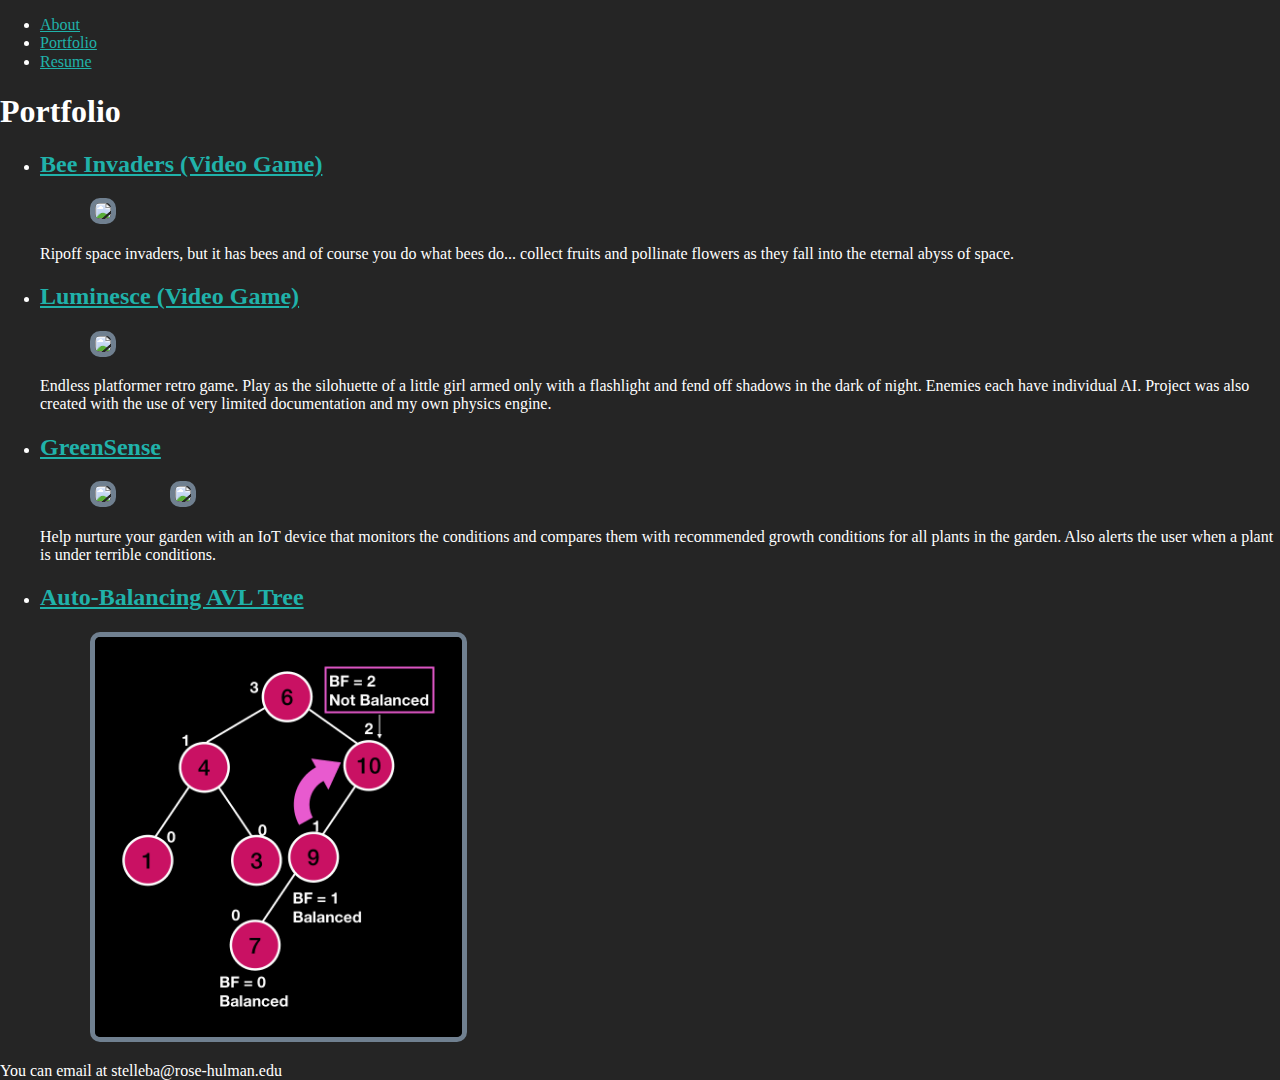
==== portfolio.html @ eab50f81 "Resume" ====
<!DOCTYPE html>
<html lang="en">

<head>
    <meta charset="utf-8" />
    <meta name="viewport" content="width=device-width, initial-scale=1" />
    <title>Bryce Stelle's Portfolio</title>
    <link rel="stylesheet" href="styles/normalize.css" />
    <link rel="stylesheet" href="styles/main.css" />
    <link rel="icon" href="images/favicon.png" />
</head>

<body id="portfolio">
    <nav>
        <ul>
            <li><a href="index.html">About</a></li>
            <li><a href="portfolio.html">Portfolio</a></li>
            <li><a href="resume.html">Resume</a></li>
        </ul>
    </nav>
    <main>
        <h1>Portfolio</h1>
        <ul id="portfolioItems">
            <li>
                <h2><a href="#">Bee Invaders (Video Game)</a></h2>
                <img src="images/projects/######.png">
                <p>Ripoff space invaders, but it has bees and of course you do what bees do... collect fruits and pollinate flowers as they fall into the eternal abyss of space.</p>
            </li>
            <li>
                <h2><a href="#">Luminesce (Video Game)</a></h2>
                <img src="images/projects/luminesce.png">
                <p>Endless platformer retro game. Play as the silohuette of a little girl armed only with a flashlight and fend off shadows in the dark of night. Enemies each have individual AI. Project was also created with the use of very limited documentation and my own physics engine.</p>
            </li>
            <li>
                <h2><a href="#">GreenSense</a></h2>
                <img src="images/projects/greensense1.png">
                <img src="images/projects/greensense2.png">
                <p>Help nurture your garden with an IoT device that monitors the conditions and compares them with recommended growth conditions for all plants in the garden. Also alerts the user when a plant is under terrible conditions.</p>
            </li>
            <li>
                <h2><a href="#">Auto-Balancing AVL Tree</a></h2>
                <img src="images/projects/autobalancingAVLTREE.png">
            </li>
            
        </ul>
    </main>
    <footer>
        You can email at stelleba@rose-hulman.edu
    </footer>

    <script src="scripts/main.js"></script>
</body>

</html>
---- styles/main.css ----
body {
    background-color: rgb(37, 37, 37);
    color: white;
}

img {
    max-height: 25em;
    margin-left: 50px;
    border: slategray 5px solid;
    border-radius: 10px;
}

a{
    color: lightseagreen;
}
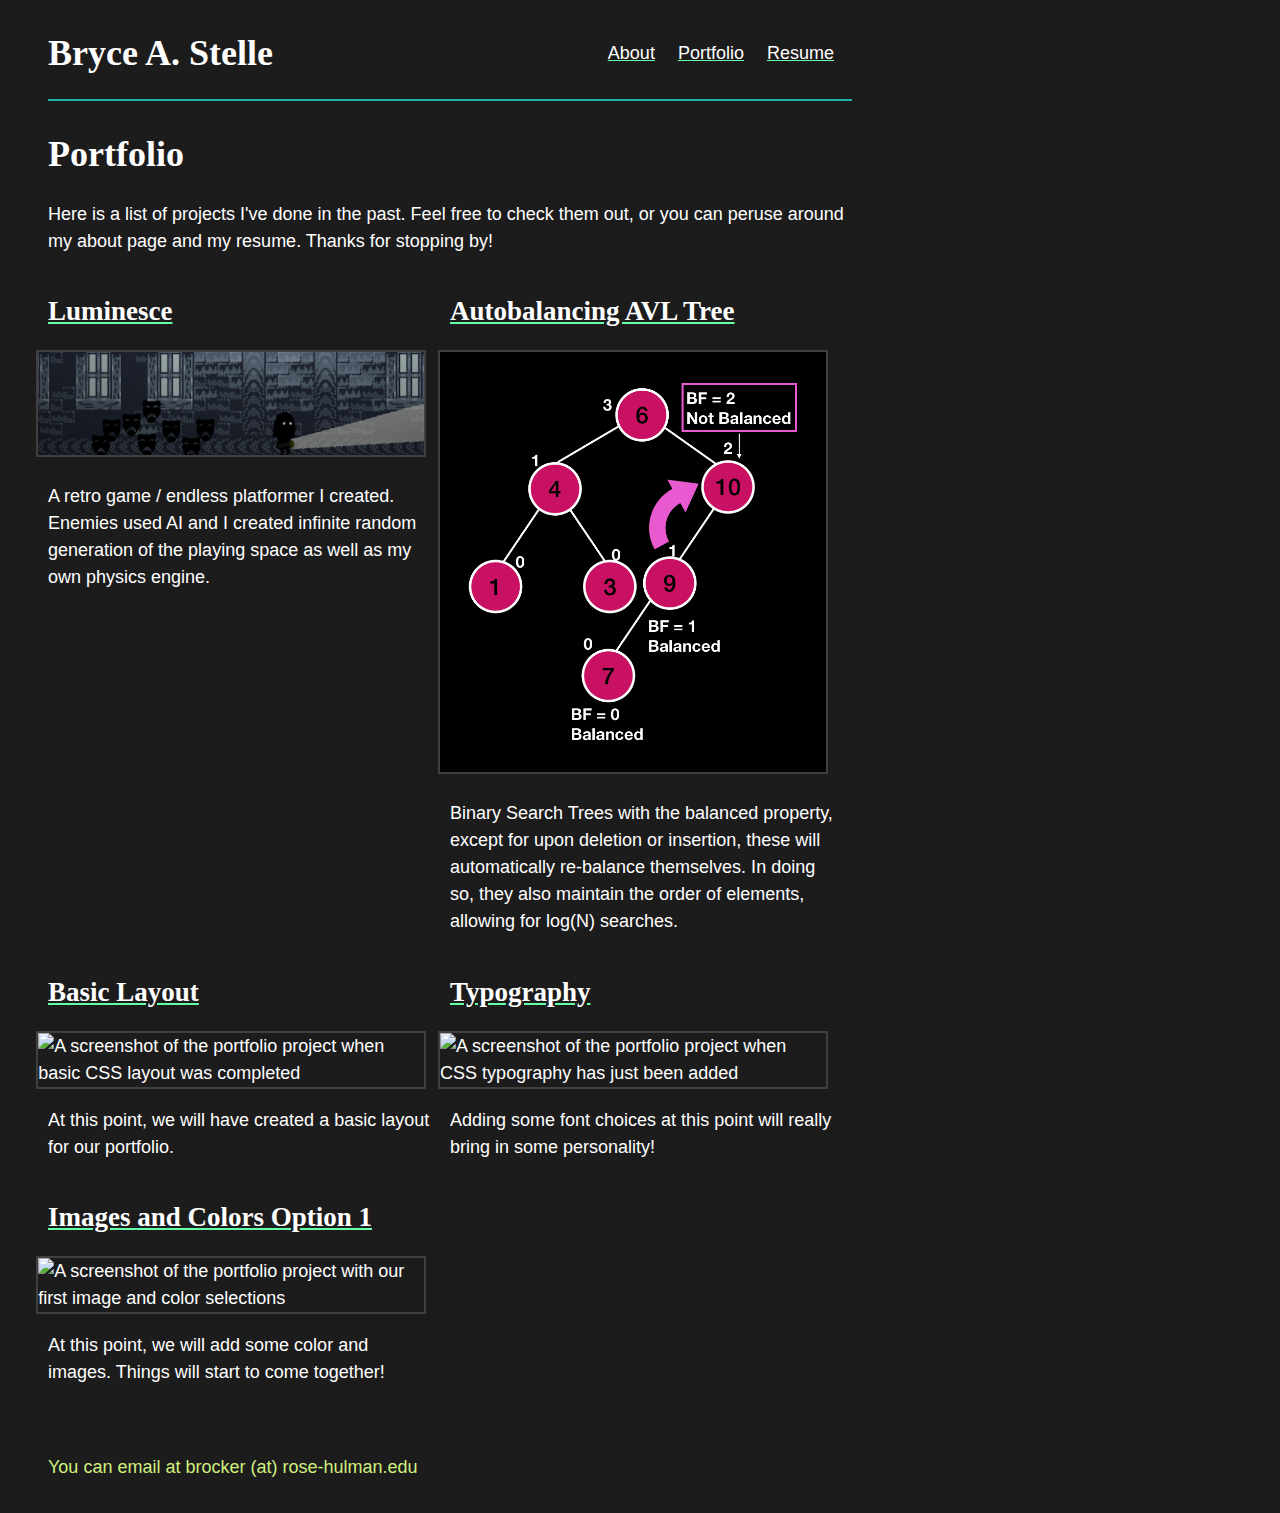
==== commit 4a77913e: "Back on track and loads of changes" ====
--- a/portfolio.html
+++ b/portfolio.html
@@ -1,54 +1,65 @@
 <!DOCTYPE html>
 <html lang="en">
-
-<head>
+  <head>
     <meta charset="utf-8" />
     <meta name="viewport" content="width=device-width, initial-scale=1" />
     <title>Bryce Stelle's Portfolio</title>
     <link rel="stylesheet" href="styles/normalize.css" />
     <link rel="stylesheet" href="styles/main.css" />
-    <link rel="icon" href="images/favicon.png" />
-</head>
-
-<body id="portfolio">
+    <link rel="apple-touch-icon" sizes="180x180" href="images/apple-touch-icon.png">
+    <link rel="icon" type="image/png" sizes="32x32" href="images/favicon-32x32.png">
+    <link rel="icon" type="image/png" sizes="16x16" href="images/favicon-16x16.png">
+    <link rel="manifest" href="site.webmanifest">
+  </head>
+  <body id="portfolio">
+    <header>
+      <h1>Bryce A. Stelle</h1>
+    </header>
     <nav>
-        <ul>
-            <li><a href="index.html">About</a></li>
-            <li><a href="portfolio.html">Portfolio</a></li>
-            <li><a href="resume.html">Resume</a></li>
-        </ul>
+      <ul>
+        <li><a href="index.html">About</a></li>
+        <li><a href="portfolio.html">Portfolio</a></li>
+        <li><a href="resume.html">Resume</a></li>
+      </ul>
     </nav>
     <main>
-        <h1>Portfolio</h1>
-        <ul id="portfolioItems">
-            <li>
-                <h2><a href="#">Bee Invaders (Video Game)</a></h2>
-                <img src="images/projects/######.png">
-                <p>Ripoff space invaders, but it has bees and of course you do what bees do... collect fruits and pollinate flowers as they fall into the eternal abyss of space.</p>
-            </li>
-            <li>
-                <h2><a href="#">Luminesce (Video Game)</a></h2>
-                <img src="images/projects/luminesce.png">
-                <p>Endless platformer retro game. Play as the silohuette of a little girl armed only with a flashlight and fend off shadows in the dark of night. Enemies each have individual AI. Project was also created with the use of very limited documentation and my own physics engine.</p>
-            </li>
-            <li>
-                <h2><a href="#">GreenSense</a></h2>
-                <img src="images/projects/greensense1.png">
-                <img src="images/projects/greensense2.png">
-                <p>Help nurture your garden with an IoT device that monitors the conditions and compares them with recommended growth conditions for all plants in the garden. Also alerts the user when a plant is under terrible conditions.</p>
-            </li>
-            <li>
-                <h2><a href="#">Auto-Balancing AVL Tree</a></h2>
-                <img src="images/projects/autobalancingAVLTREE.png">
-            </li>
-            
-        </ul>
+      <h1>Portfolio</h1>
+      <p>
+          Here is a list of projects I've done in the past. Feel free to check them out, or you can peruse around my about page and my resume.
+          Thanks for stopping by!
+      </p>
+
+      <ul id="portfolioItems">
+        <li>
+          <h2><a href="#">Luminesce</a></h2>
+          <img src="images/projects/luminesce_screenshot.png" alt="A screenshot of the luminesce game" />
+          <p>A retro game / endless platformer I created. Enemies used AI and I created infinite random generation of the playing space as well as my own physics engine.</p>
+        </li>
+        <li>
+          <h2><a href="#">Autobalancing AVL Tree</a></h2>
+          <img src="images/projects/autobalancingAVLTREE.png" alt="A screenshot of the portfolio project when only spacing CSS had been completed" />
+          <p>Binary Search Trees with the balanced property, except for upon deletion or insertion, these will automatically re-balance themselves. In doing so, they also maintain the order of elements, allowing for log(N) searches.</p>
+        </li>
+        <li>
+          <h2><a href="#">Basic Layout</a></h2>
+          <img src="images/portfolio/03-layout.png" alt="A screenshot of the portfolio project when basic CSS layout was completed" />
+          <p>At this point, we will have created a basic layout for our portfolio.</p>
+        </li>
+        <li>
+          <h2><a href="#">Typography</a></h2>
+          <img src="images/portfolio/04-typography.png" alt="A screenshot of the portfolio project when CSS typography has just been added" />
+          <p>Adding some font choices at this point will really bring in some personality!</p>
+        </li>
+        <li>
+          <h2><a href="#">Images and Colors Option 1</a></h2>
+          <img src="images/portfolio/05-images.png" alt="A screenshot of the portfolio project with our first image and color selections" />
+          <p>At this point, we will add some color and images.  Things will start to come together!</p>
+        </li>
+      </ul>
     </main>
     <footer>
-        You can email at stelleba@rose-hulman.edu
+      You can email at brocker (at) rose-hulman.edu
     </footer>
-
     <script src="scripts/main.js"></script>
-</body>
-
-</html>+  </body>
+</html>
--- a/styles/main.css
+++ b/styles/main.css
@@ -1,15 +1,194 @@
-body {
-    background-color: rgb(37, 37, 37);
-    color: white;
+@import url('https://fonts.googleapis.com/css2?family=Delius+Swash+Caps&family=Quicksand:wght@300;400&display=swap');
+
+:root {
+  --vertical-space: 2rem;
+  --horizontal-space: 3rem;
+
+  --light-color: #404040;
+  --body-color:white;
+  --heading-color: lightseagreen;
+  --subheading-color: #c91163;
+  --contrast-color: rgb(101, 255, 168);
+  --tertiary-color: rgb(208, 239, 127);
 }
 
-img {
-    max-height: 25em;
-    margin-left: 50px;
-    border: slategray 5px solid;
-    border-radius: 10px;
+body {
+  font-size: 18px;
+  line-height: 1.5;
+  font-family: 'Arial', sans-serif;
+  /* background-image: repeating-linear-gradient(90deg, hsla(196,0%,79%,0.06) 0px, hsla(196,0%,79%,0.06) 1px,transparent 1px, transparent 96px),repeating-linear-gradient(0deg, hsla(196,0%,79%,0.06) 0px, hsla(196,0%,79%,0.06) 1px,transparent 1px, transparent 96px),repeating-linear-gradient(0deg, hsla(196,0%,79%,0.09) 0px, hsla(196,0%,79%,0.09) 1px,transparent 1px, transparent 12px),repeating-linear-gradient(90deg, hsla(196,0%,79%,0.09) 0px, hsla(196,0%,79%,0.09) 1px,transparent 1px, transparent 12px),linear-gradient(90deg, rgb(255,255,255),rgb(255,255,255)); */
+    background-color: #1c1c1c;
 }
 
-a{
-    color: lightseagreen;
-}+/*
+ * For a dark background, with a light middle ground and dark text:
+ *
+body {
+  background-image: linear-gradient(161deg, rgba(117, 117, 117, 0.03) 0%, rgba(117, 117, 117, 0.03) 50%,rgba(8, 8, 8, 0.03) 50%, rgba(8, 8, 8, 0.03) 100%),linear-gradient(59deg, rgba(245, 245, 245, 0.05) 0%, rgba(245, 245, 245, 0.05) 50%,rgba(68, 68, 68, 0.05) 50%, rgba(68, 68, 68, 0.05) 100%),linear-gradient(286deg, rgba(107, 107, 107, 0.07) 0%, rgba(107, 107, 107, 0.07) 50%,rgba(7, 7, 7, 0.07) 50%, rgba(7, 7, 7, 0.07) 100%),linear-gradient(123deg, rgba(9, 9, 9, 0.09) 0%, rgba(9, 9, 9, 0.09) 50%,rgba(120, 120, 120, 0.09) 50%, rgba(120, 120, 120, 0.09) 100%),linear-gradient(170deg, rgba(202, 202, 202, 0.01) 0%, rgba(202, 202, 202, 0.01) 50%,rgba(19, 19, 19, 0.01) 50%, rgba(19, 19, 19, 0.01) 100%),linear-gradient(210deg, rgba(64, 64, 64, 0.04) 0%, rgba(64, 64, 64, 0.04) 50%,rgba(4, 4, 4, 0.04) 50%, rgba(4, 4, 4, 0.04) 100%),linear-gradient(90deg, rgb(173,7,173),rgb(65,17,122));
+  color: var(--body-color);
+}
+
+main {
+  background-color: rgba(var(--light-color), 0.5);
+}
+
+header h1, nav, nav a {
+  color: rgba(var(--light-color));
+}
+
+*/
+
+h1, h2, h3 {
+  line-height: 1.2;
+  font-family: 'Times New Roman', cursive;
+}
+h1, dl, ul{
+    color: var(--body-color);
+}
+h2 {
+  color: var(--heading-color);
+}
+h3 {
+  color: var(--subheading-color);
+}
+footer {
+    color: var(--tertiary-color);
+}
+
+a {
+  color: var(--body-color);
+  text-decoration-color: var(--contrast-color);
+}
+
+
+a:hover {
+  color: var(--contrast-color);
+}
+
+p {
+    color: var(--body-color);
+}
+
+body#about img {
+  height: 20em;
+  display: inline;
+  margin-right: var(--horizontal-space);
+  border: 2px solid var(--tertiary-color);
+  box-shadow: 0px 0px 3px 0px rgb(0 0 0 / 74%);
+}
+
+body#portfolio img{
+    border: 2px solid var(--light-color);
+}
+
+
+@media screen and (min-width: 25em) {
+  body#about img {
+    float: left;
+    margin-bottom: var(--vertical-space);
+  }
+}
+
+body {
+  display: grid;
+  grid-template-areas: "head head"
+                       "nav  nav"
+                       "main  main"
+                       "foot foot";
+  grid-template-columns: auto 4fr;
+  grid-template-rows: auto auto 1fr auto;
+}
+
+@media screen and (min-width: 25em) {
+  body {
+    grid-template-areas: "head nav"
+                         "main  main"
+                         "foot foot";
+    grid-template-rows: auto 1fr auto;
+  }
+
+  body > nav {
+    grid-area: nav;
+    padding-top: var(--vertical-space);
+  }
+
+  body > nav ul {
+    float: right;
+  }
+}
+
+body > * {
+  padding-left: var(--horizontal-space);
+  padding-right: var(--horizontal-space);
+}
+
+body > header {
+  grid-area: head;
+}
+
+body > nav {
+  grid-area: nav;
+}
+
+body > main > *:first-child:before {
+  content: "";
+  border-top: 2px solid var(--heading-color);
+  display: block;
+  padding-top: var(--vertical-space);
+}
+body {
+  max-width: 50em;
+}
+
+body > nav ul {
+  list-style-type: none;
+  margin: 0;
+  padding: 0;
+  line-height: 2.4;
+}
+
+body > nav ul li {
+  display: inline-block;
+  padding-right: 1em;
+}
+
+body > main {
+  grid-area: main;
+}
+
+body > footer {
+  grid-area: foot;
+}
+
+header, footer {
+  padding-top: var(--vertical-space);
+  padding-bottom: var(--vertical-space);
+}
+
+header {
+  padding-bottom: 0;
+}
+
+header h1, footer h1 {
+  margin: 0;
+}
+
+body#portfolio ul#portfolioItems {
+  display: flex;
+  flex-wrap: wrap;
+  flex: 1;
+  list-style-type: none;
+  padding: 0;
+}
+
+@media screen and (min-width: 25em) {
+  body#portfolio ul#portfolioItems li {
+    flex-basis: 48%;
+    padding-right: 2%;
+  }
+}
+
+body#portfolio ul#portfolioItems li img {
+  max-width: 100%;
+  margin-left: -0.66em;
+}
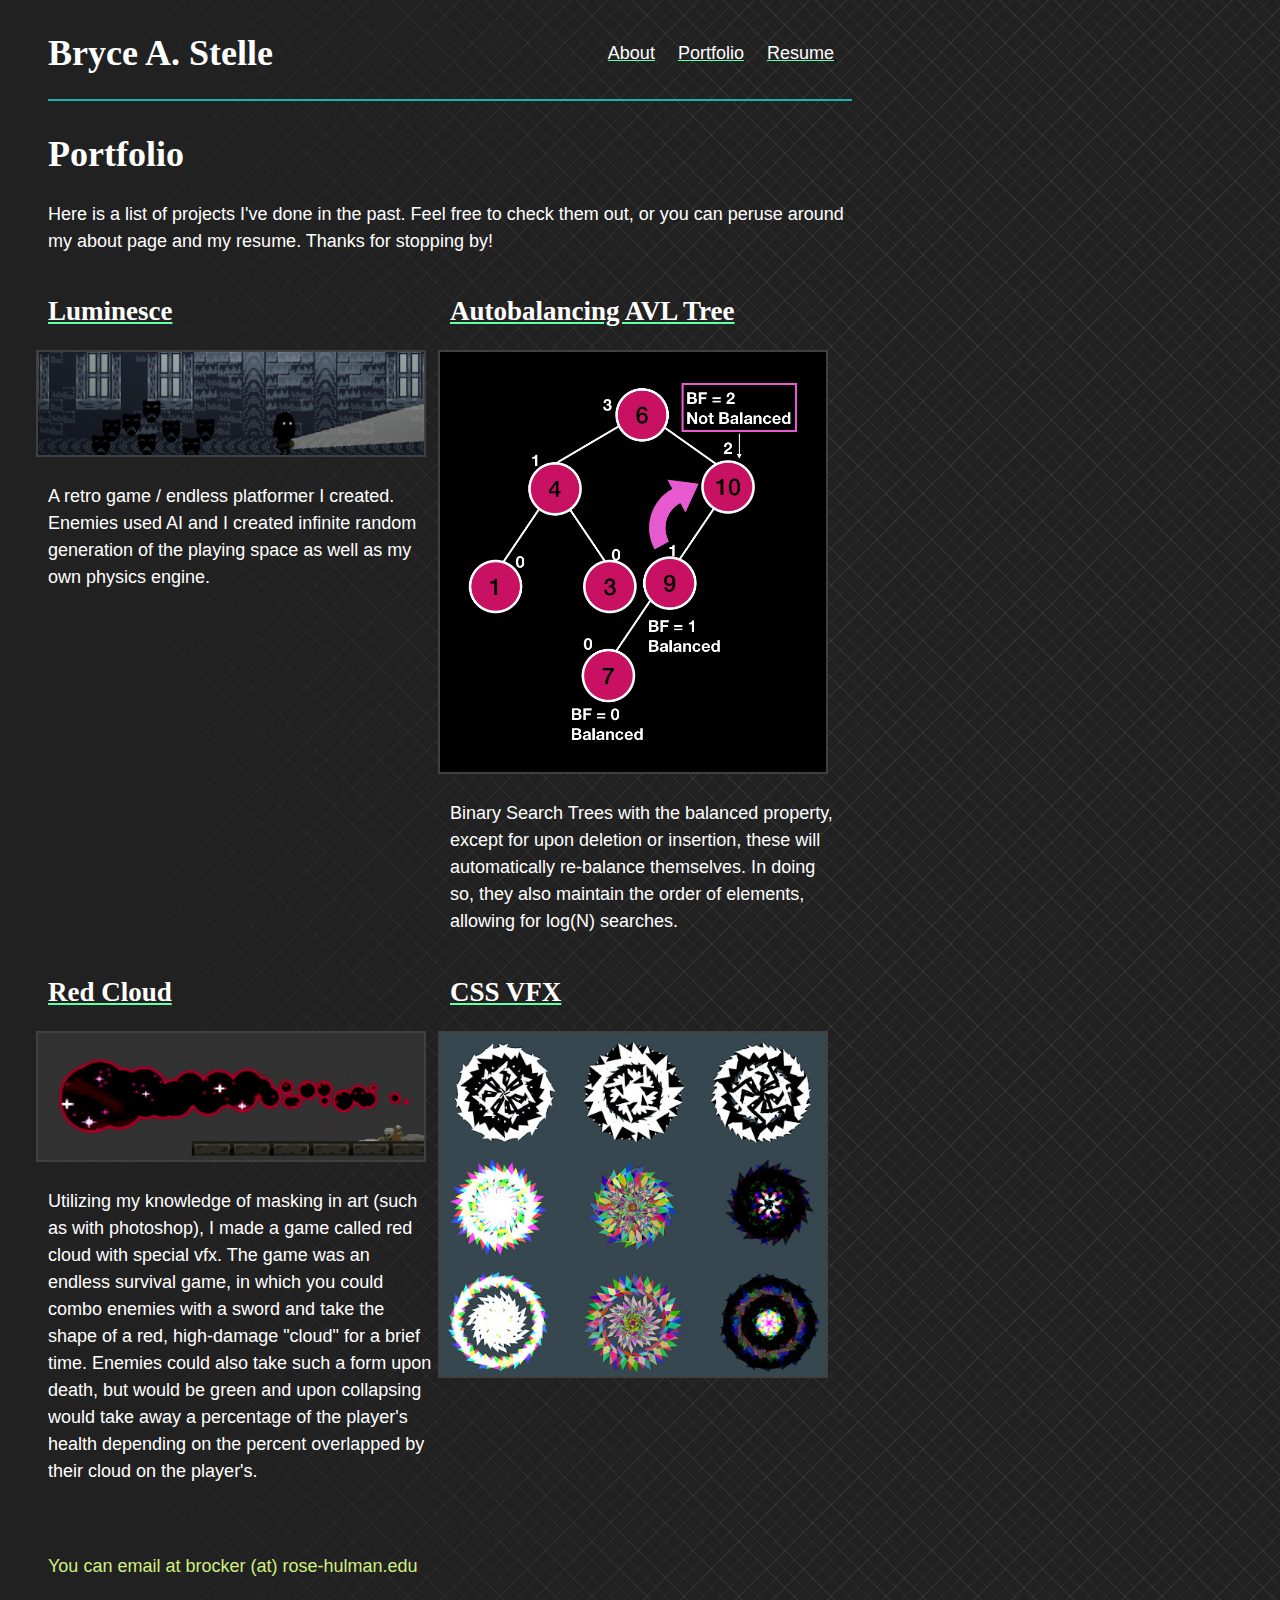
==== commit 50375e60: "lots of changes" ====
--- a/portfolio.html
+++ b/portfolio.html
@@ -32,34 +32,29 @@
       <ul id="portfolioItems">
         <li>
           <h2><a href="#">Luminesce</a></h2>
-          <img src="images/projects/luminesce_screenshot.png" alt="A screenshot of the luminesce game" />
+          <img src="images/projects/luminesce_screenshot.png" alt="A screenshot of the Luminesce game I made" />
           <p>A retro game / endless platformer I created. Enemies used AI and I created infinite random generation of the playing space as well as my own physics engine.</p>
         </li>
         <li>
           <h2><a href="#">Autobalancing AVL Tree</a></h2>
-          <img src="images/projects/autobalancingAVLTREE.png" alt="A screenshot of the portfolio project when only spacing CSS had been completed" />
+          <img src="images/projects/autobalancingAVLTREE.png" alt="A diagram showing rotation of nodes in an AVL tree" />
           <p>Binary Search Trees with the balanced property, except for upon deletion or insertion, these will automatically re-balance themselves. In doing so, they also maintain the order of elements, allowing for log(N) searches.</p>
         </li>
         <li>
-          <h2><a href="#">Basic Layout</a></h2>
-          <img src="images/portfolio/03-layout.png" alt="A screenshot of the portfolio project when basic CSS layout was completed" />
-          <p>At this point, we will have created a basic layout for our portfolio.</p>
+          <h2><a href="#">Red Cloud</a></h2>
+          <img src="images/projects/redCloud.png" alt="A screenshot of the Red Cloud game I made" />
+          <p>Utilizing my knowledge of masking in art (such as with photoshop), I made a game called red cloud with special vfx. The game was an endless survival game, in which you could combo enemies with a sword and take the shape of a red, high-damage "cloud" for a brief time. Enemies could also take such a form upon death, but would be green and upon collapsing would take away a percentage of the player's health depending on the percent overlapped by their cloud on the player's.</p>
         </li>
         <li>
-          <h2><a href="#">Typography</a></h2>
-          <img src="images/portfolio/04-typography.png" alt="A screenshot of the portfolio project when CSS typography has just been added" />
-          <p>Adding some font choices at this point will really bring in some personality!</p>
-        </li>
-        <li>
-          <h2><a href="#">Images and Colors Option 1</a></h2>
-          <img src="images/portfolio/05-images.png" alt="A screenshot of the portfolio project with our first image and color selections" />
-          <p>At this point, we will add some color and images.  Things will start to come together!</p>
+          <h2><a href="#">CSS VFX</a></h2>
+          <img src="images/projects/css_vfx.jpg"
         </li>
       </ul>
     </main>
     <footer>
       You can email at brocker (at) rose-hulman.edu
     </footer>
+    <button onclick="scrollToTop()" style="display: none;" id="toTopBTN" title="Go back to top">Back to <br />top</button>
     <script src="scripts/main.js"></script>
   </body>
 </html>
--- a/styles/main.css
+++ b/styles/main.css
@@ -15,28 +15,10 @@
 body {
   font-size: 18px;
   line-height: 1.5;
-  font-family: 'Arial', sans-serif;
-  /* background-image: repeating-linear-gradient(90deg, hsla(196,0%,79%,0.06) 0px, hsla(196,0%,79%,0.06) 1px,transparent 1px, transparent 96px),repeating-linear-gradient(0deg, hsla(196,0%,79%,0.06) 0px, hsla(196,0%,79%,0.06) 1px,transparent 1px, transparent 96px),repeating-linear-gradient(0deg, hsla(196,0%,79%,0.09) 0px, hsla(196,0%,79%,0.09) 1px,transparent 1px, transparent 12px),repeating-linear-gradient(90deg, hsla(196,0%,79%,0.09) 0px, hsla(196,0%,79%,0.09) 1px,transparent 1px, transparent 12px),linear-gradient(90deg, rgb(255,255,255),rgb(255,255,255)); */
-    background-color: #1c1c1c;
+  font-family: 'Sans-Serif', sans-serif;
+  background-image: linear-gradient(90deg, rgb(33,33,33) 0%,transparent 59%),repeating-linear-gradient(45deg, rgba(168, 168, 168,0.1) 0px, rgba(168, 168, 168,0.1) 1px,transparent 1px, transparent 13px),repeating-linear-gradient(135deg, rgba(168, 168, 168,0.1) 0px, rgba(168, 168, 168,0.1) 1px,transparent 1px, transparent 13px),linear-gradient(90deg, rgb(33,33,33),rgb(33,33,33));    
+  background-color: #1c1c1c;
 }
-
-/*
- * For a dark background, with a light middle ground and dark text:
- *
-body {
-  background-image: linear-gradient(161deg, rgba(117, 117, 117, 0.03) 0%, rgba(117, 117, 117, 0.03) 50%,rgba(8, 8, 8, 0.03) 50%, rgba(8, 8, 8, 0.03) 100%),linear-gradient(59deg, rgba(245, 245, 245, 0.05) 0%, rgba(245, 245, 245, 0.05) 50%,rgba(68, 68, 68, 0.05) 50%, rgba(68, 68, 68, 0.05) 100%),linear-gradient(286deg, rgba(107, 107, 107, 0.07) 0%, rgba(107, 107, 107, 0.07) 50%,rgba(7, 7, 7, 0.07) 50%, rgba(7, 7, 7, 0.07) 100%),linear-gradient(123deg, rgba(9, 9, 9, 0.09) 0%, rgba(9, 9, 9, 0.09) 50%,rgba(120, 120, 120, 0.09) 50%, rgba(120, 120, 120, 0.09) 100%),linear-gradient(170deg, rgba(202, 202, 202, 0.01) 0%, rgba(202, 202, 202, 0.01) 50%,rgba(19, 19, 19, 0.01) 50%, rgba(19, 19, 19, 0.01) 100%),linear-gradient(210deg, rgba(64, 64, 64, 0.04) 0%, rgba(64, 64, 64, 0.04) 50%,rgba(4, 4, 4, 0.04) 50%, rgba(4, 4, 4, 0.04) 100%),linear-gradient(90deg, rgb(173,7,173),rgb(65,17,122));
-  color: var(--body-color);
-}
-
-main {
-  background-color: rgba(var(--light-color), 0.5);
-}
-
-header h1, nav, nav a {
-  color: rgba(var(--light-color));
-}
-
-*/
 
 h1, h2, h3 {
   line-height: 1.2;
@@ -48,8 +30,15 @@
 h2 {
   color: var(--heading-color);
 }
-h3 {
+h3, dt {
   color: var(--subheading-color);
+}
+dt {
+    /* I wanted to add some further customization to my resume */
+    /* I essentially wanted to treat it as h3 */
+    font-family: 'Times New Roman', cursive;
+    font-size: 1.17em;
+    font-weight: bold;
 }
 footer {
     color: var(--tertiary-color);
@@ -73,7 +62,7 @@
   height: 20em;
   display: inline;
   margin-right: var(--horizontal-space);
-  border: 2px solid var(--tertiary-color);
+  border: 2px solid var(--heading-color);
   box-shadow: 0px 0px 3px 0px rgb(0 0 0 / 74%);
 }
 
@@ -145,6 +134,7 @@
   margin: 0;
   padding: 0;
   line-height: 2.4;
+  float: right;
 }
 
 body > nav ul li {
@@ -192,3 +182,17 @@
   max-width: 100%;
   margin-left: -0.66em;
 }
+
+#toTopBTN{
+  color: white;
+  background-color: hsla(0, 0%, 0%, 0.80);
+  position: fixed;
+  border: 3px solid var(--subheading-color);
+  border-radius: 25%;
+  bottom: 20px;
+  right: 30px;
+  font-weight: bold;
+  font-size: x-large;
+  padding: 10px;
+}
+
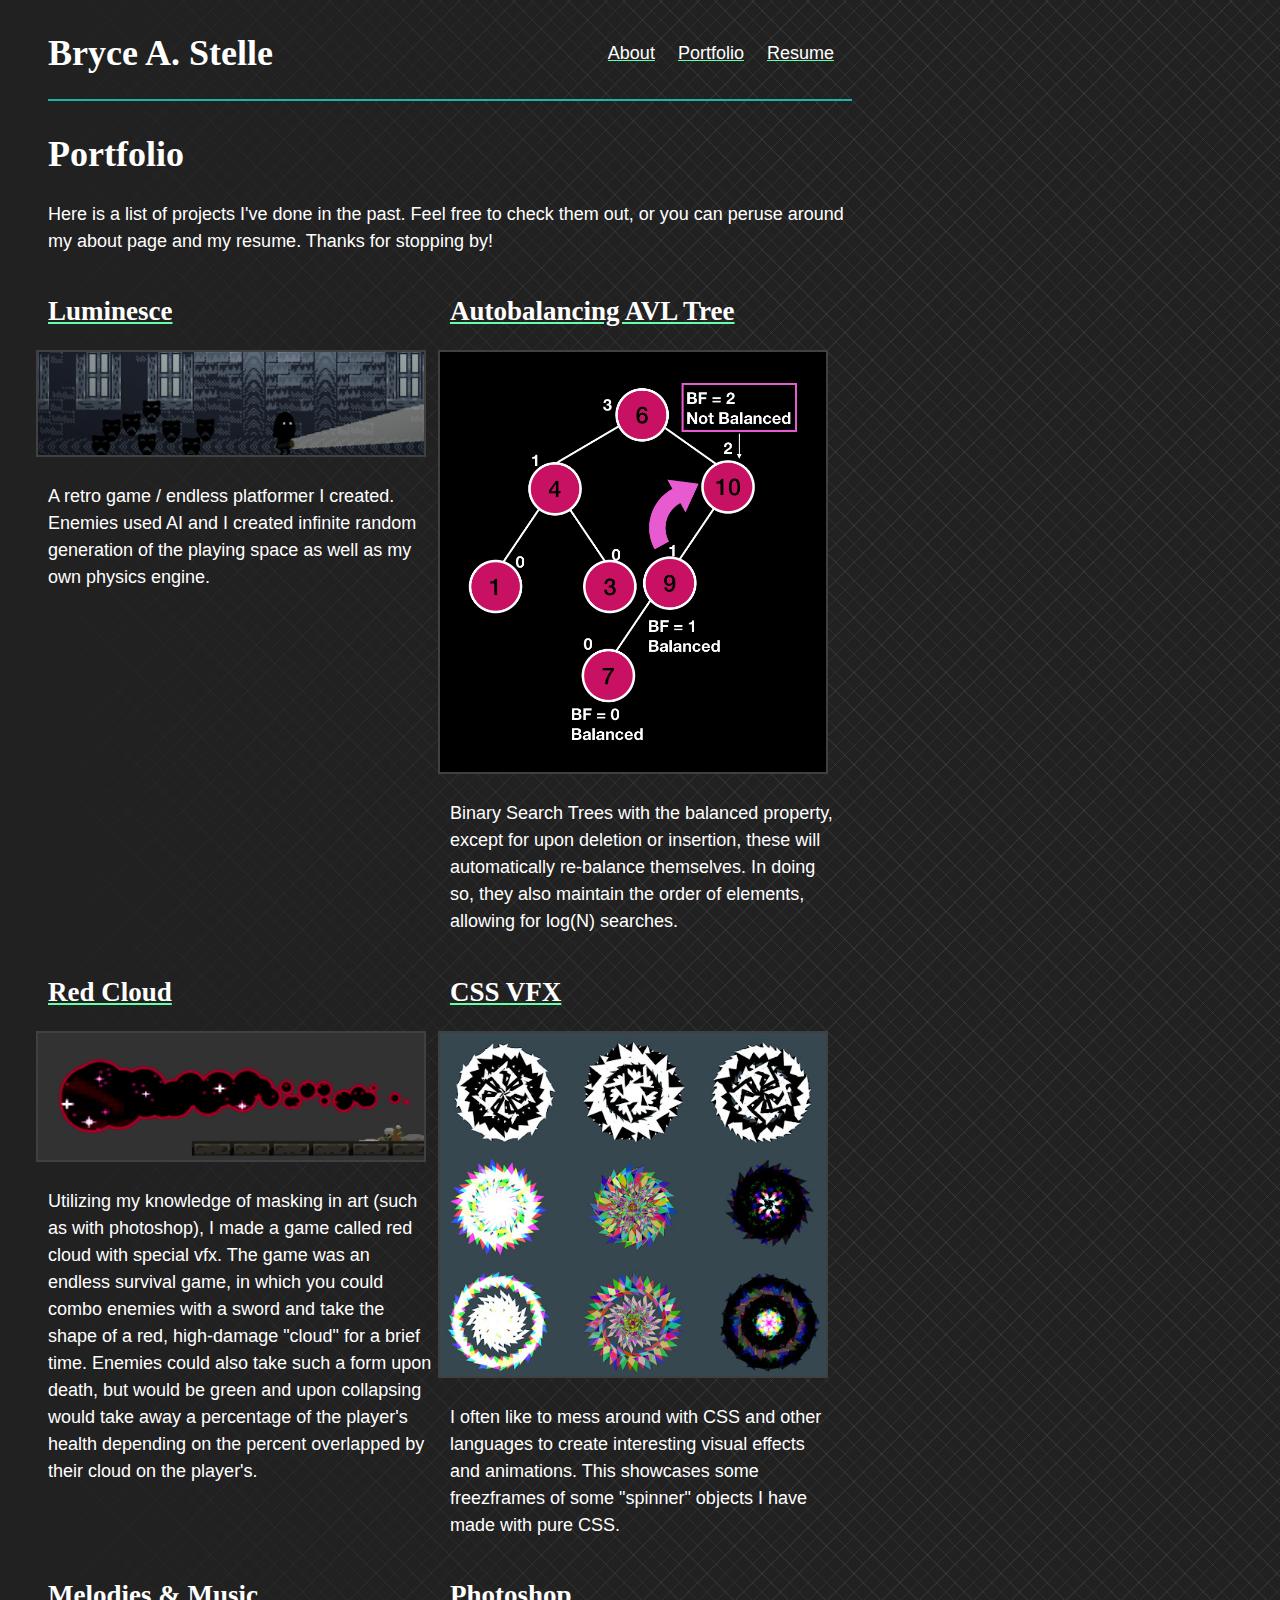
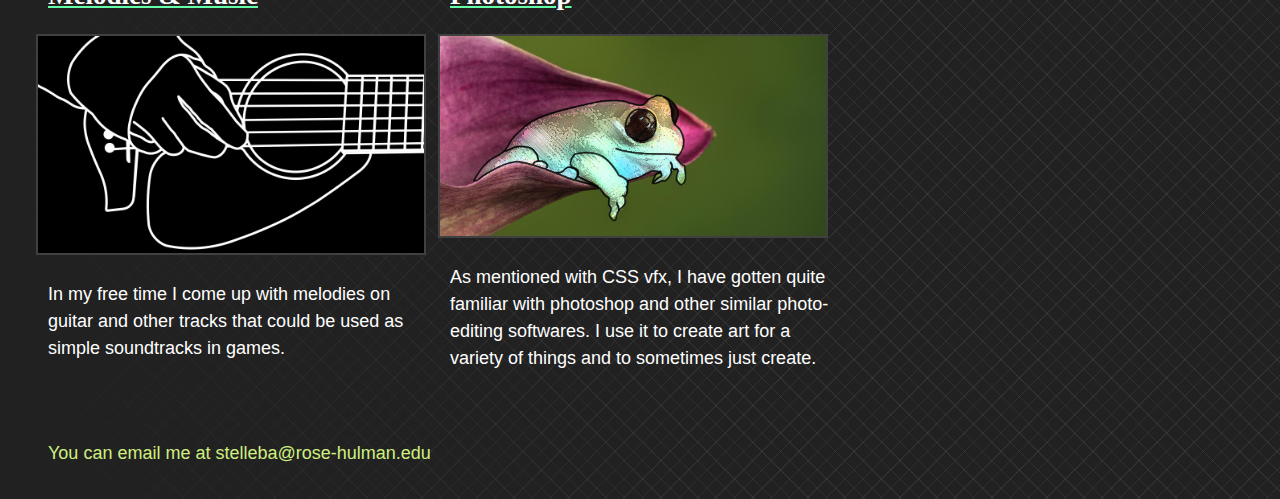
==== commit 8053600f: "Finished up resume and portfolio" ====
--- a/portfolio.html
+++ b/portfolio.html
@@ -47,12 +47,23 @@
         </li>
         <li>
           <h2><a href="#">CSS VFX</a></h2>
-          <img src="images/projects/css_vfx.jpg"
+          <img src="images/projects/css_vfx.jpg" alt="Screenshot of some visual effects and crazy experiments I've done with CSS" />
+          <p>I often like to mess around with CSS and other languages to create interesting visual effects and animations. This showcases some freezframes of some "spinner" objects I have made with pure CSS.</p>
+        </li>
+        <li>
+          <h2><a href="#">Melodies & Music</a></h2>
+          <img src="images/projects/guitar.png" alt="Outline of me playing guitar" />
+          <p>In my free time I come up with melodies on guitar and other tracks that could be used as simple soundtracks in games.</p>
+        </li>
+        <li>
+          <h2><a href="#">Photoshop</a></h2>
+          <img src="images/projects/out_of_place.jpg" alt="Picture of a highly-edited frog" />
+          <p>As mentioned with CSS vfx, I have gotten quite familiar with photoshop and other similar photo-editing softwares. I use it to create art for a variety of things and to sometimes just create.</p>
         </li>
       </ul>
     </main>
     <footer>
-      You can email at brocker (at) rose-hulman.edu
+      You can email me at stelleba@rose-hulman.edu
     </footer>
     <button onclick="scrollToTop()" style="display: none;" id="toTopBTN" title="Go back to top">Back to <br />top</button>
     <script src="scripts/main.js"></script>
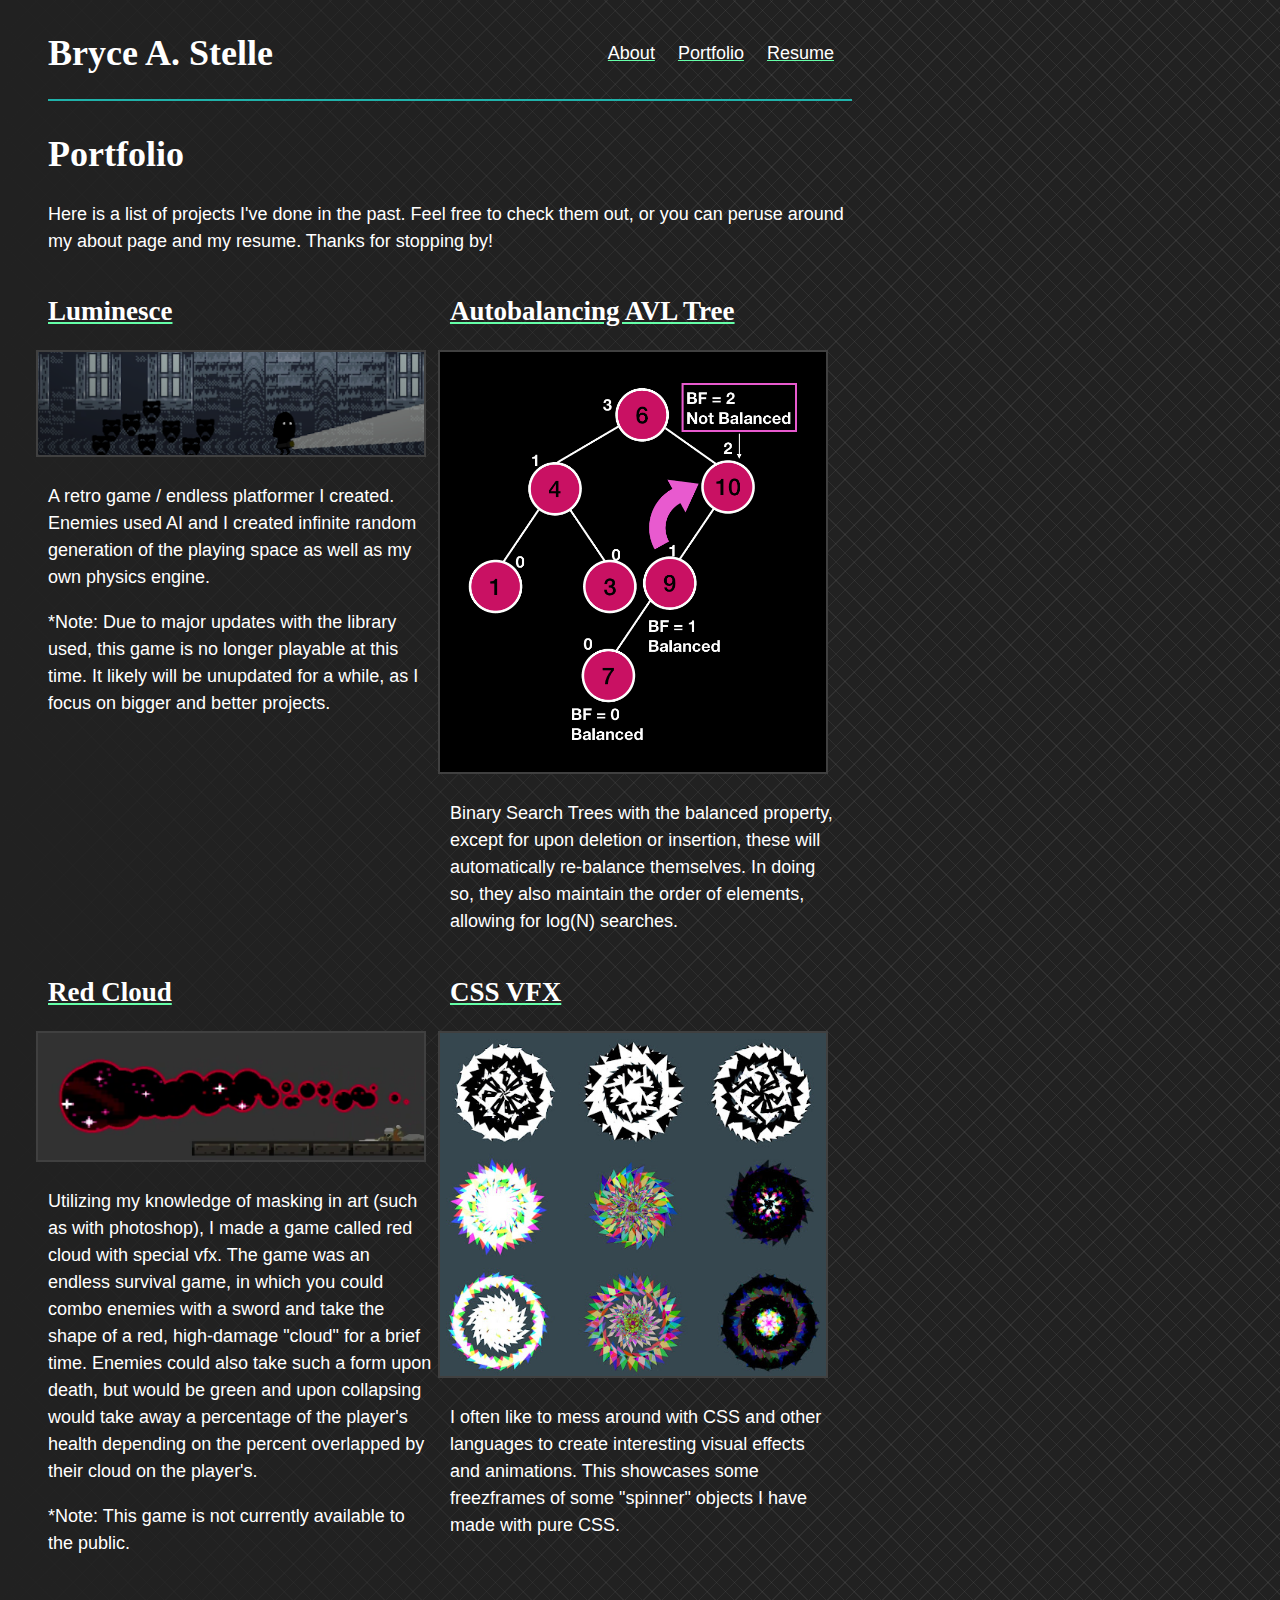
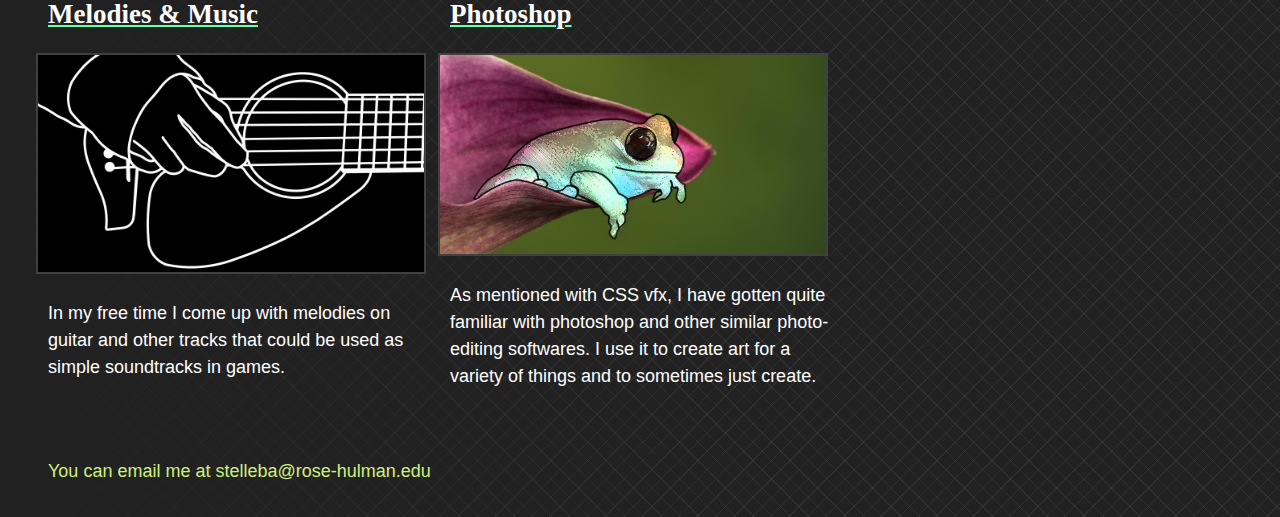
==== commit d291b336: "Ready to deploy" ====
--- a/portfolio.html
+++ b/portfolio.html
@@ -34,6 +34,7 @@
           <h2><a href="#">Luminesce</a></h2>
           <img src="images/projects/luminesce_screenshot.png" alt="A screenshot of the Luminesce game I made" />
           <p>A retro game / endless platformer I created. Enemies used AI and I created infinite random generation of the playing space as well as my own physics engine.</p>
+          <p>*Note: Due to major updates with the library used, this game is no longer playable at this time. It likely will be unupdated for a while, as I focus on bigger and better projects.</p>
         </li>
         <li>
           <h2><a href="#">Autobalancing AVL Tree</a></h2>
@@ -44,6 +45,7 @@
           <h2><a href="#">Red Cloud</a></h2>
           <img src="images/projects/redCloud.png" alt="A screenshot of the Red Cloud game I made" />
           <p>Utilizing my knowledge of masking in art (such as with photoshop), I made a game called red cloud with special vfx. The game was an endless survival game, in which you could combo enemies with a sword and take the shape of a red, high-damage "cloud" for a brief time. Enemies could also take such a form upon death, but would be green and upon collapsing would take away a percentage of the player's health depending on the percent overlapped by their cloud on the player's.</p>
+          <p>*Note: This game is not currently available to the public.</p>
         </li>
         <li>
           <h2><a href="#">CSS VFX</a></h2>
